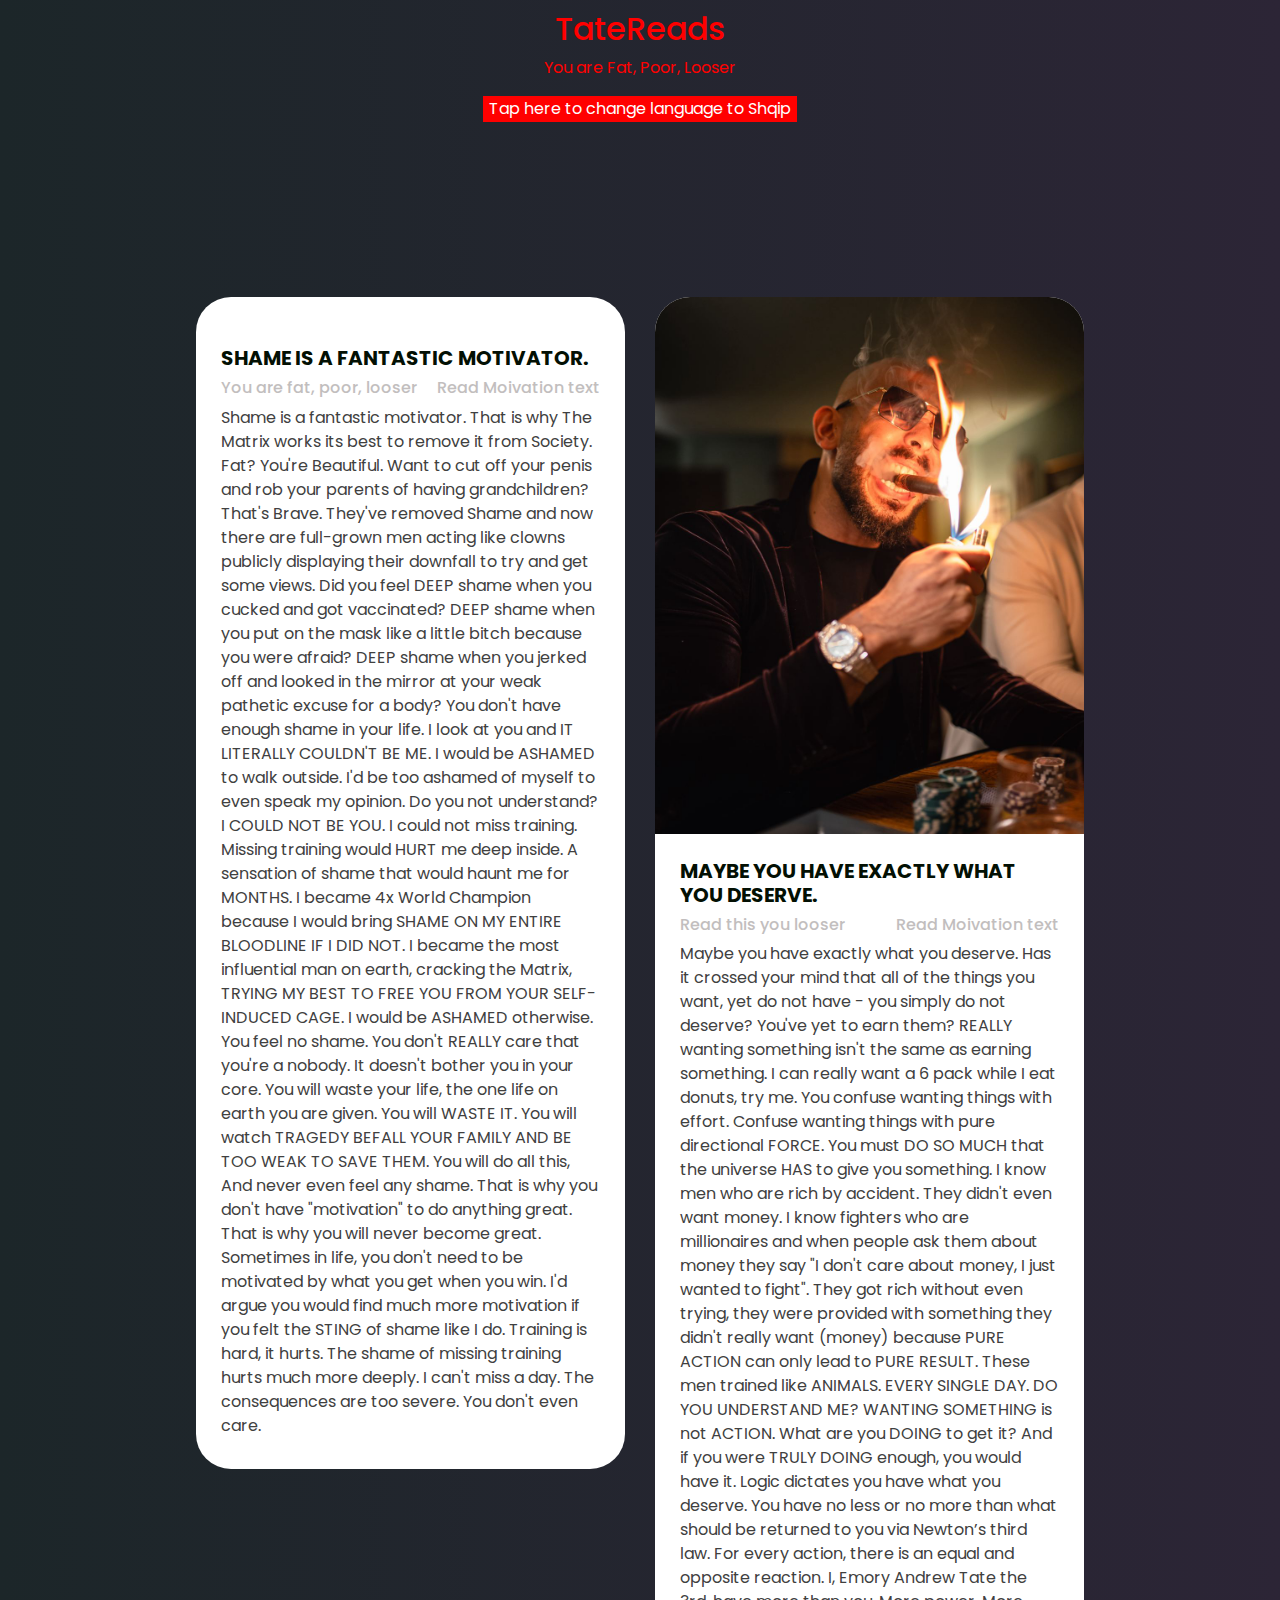
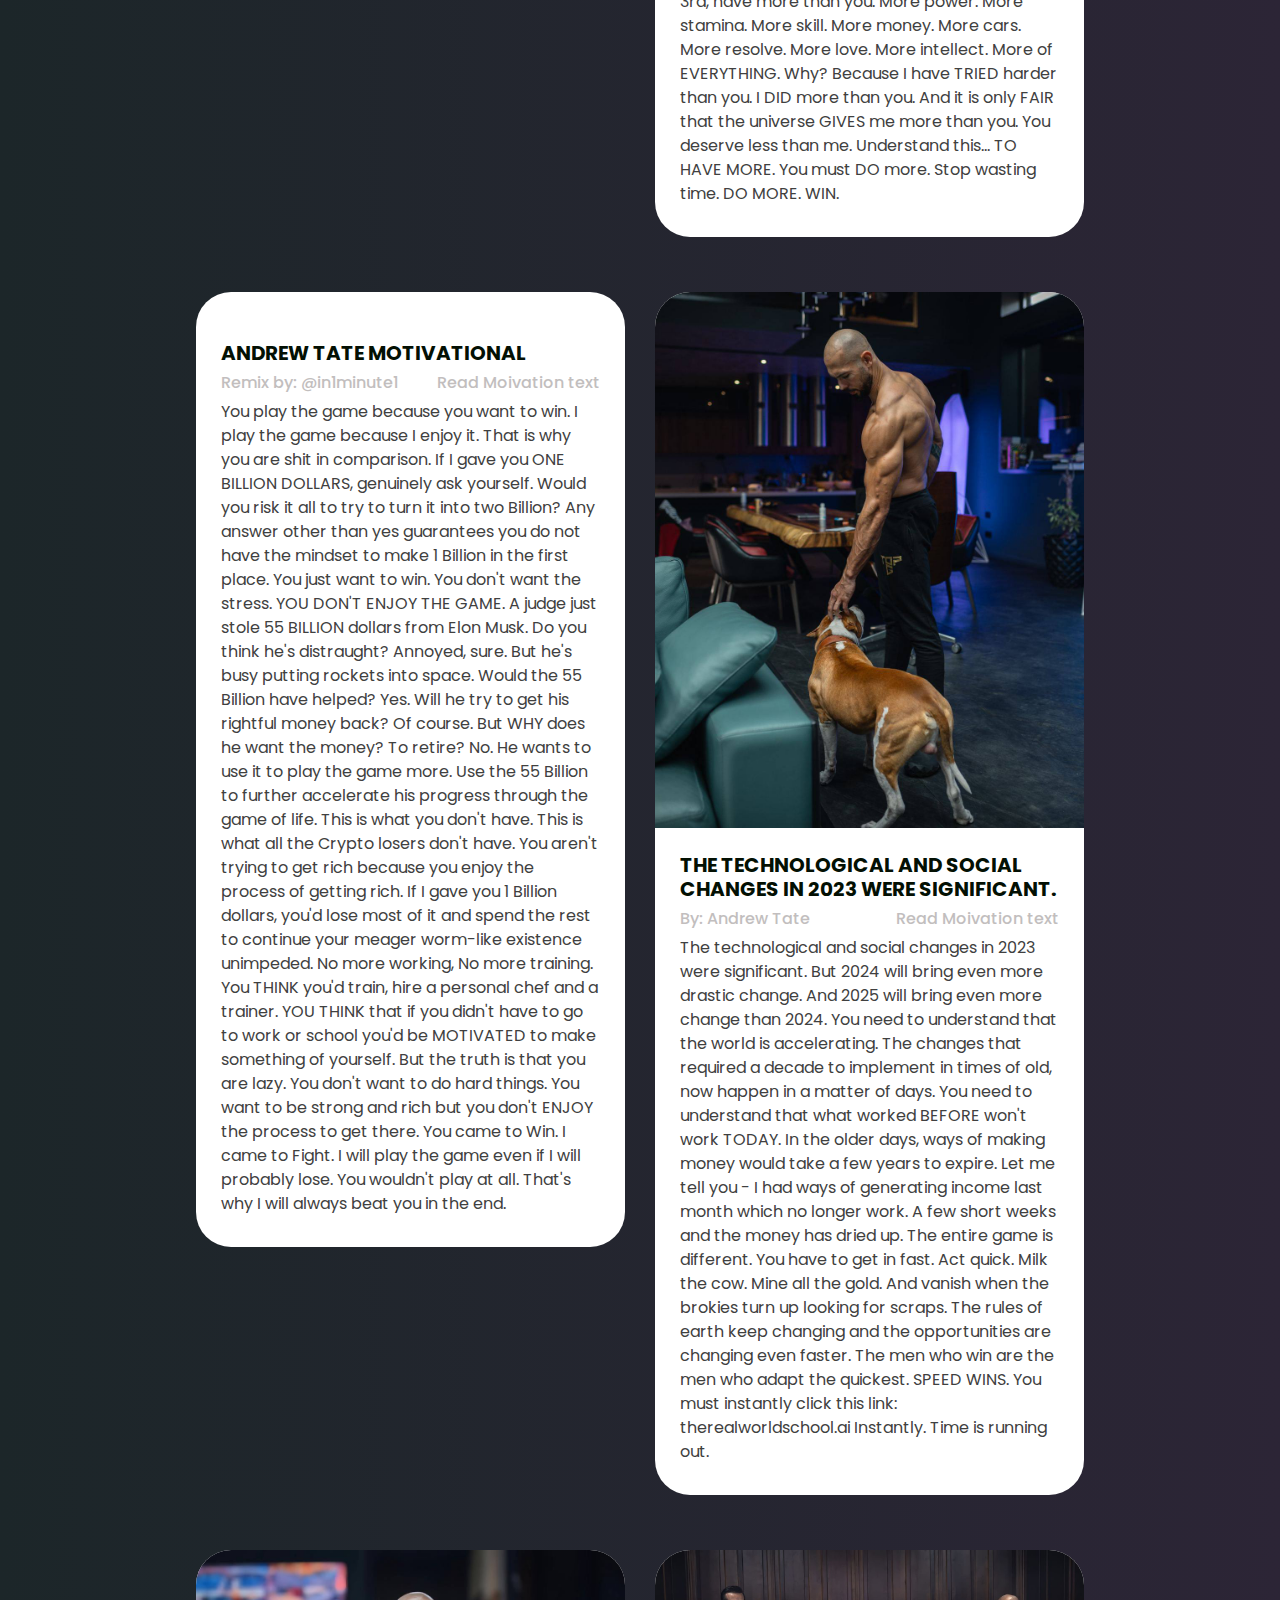
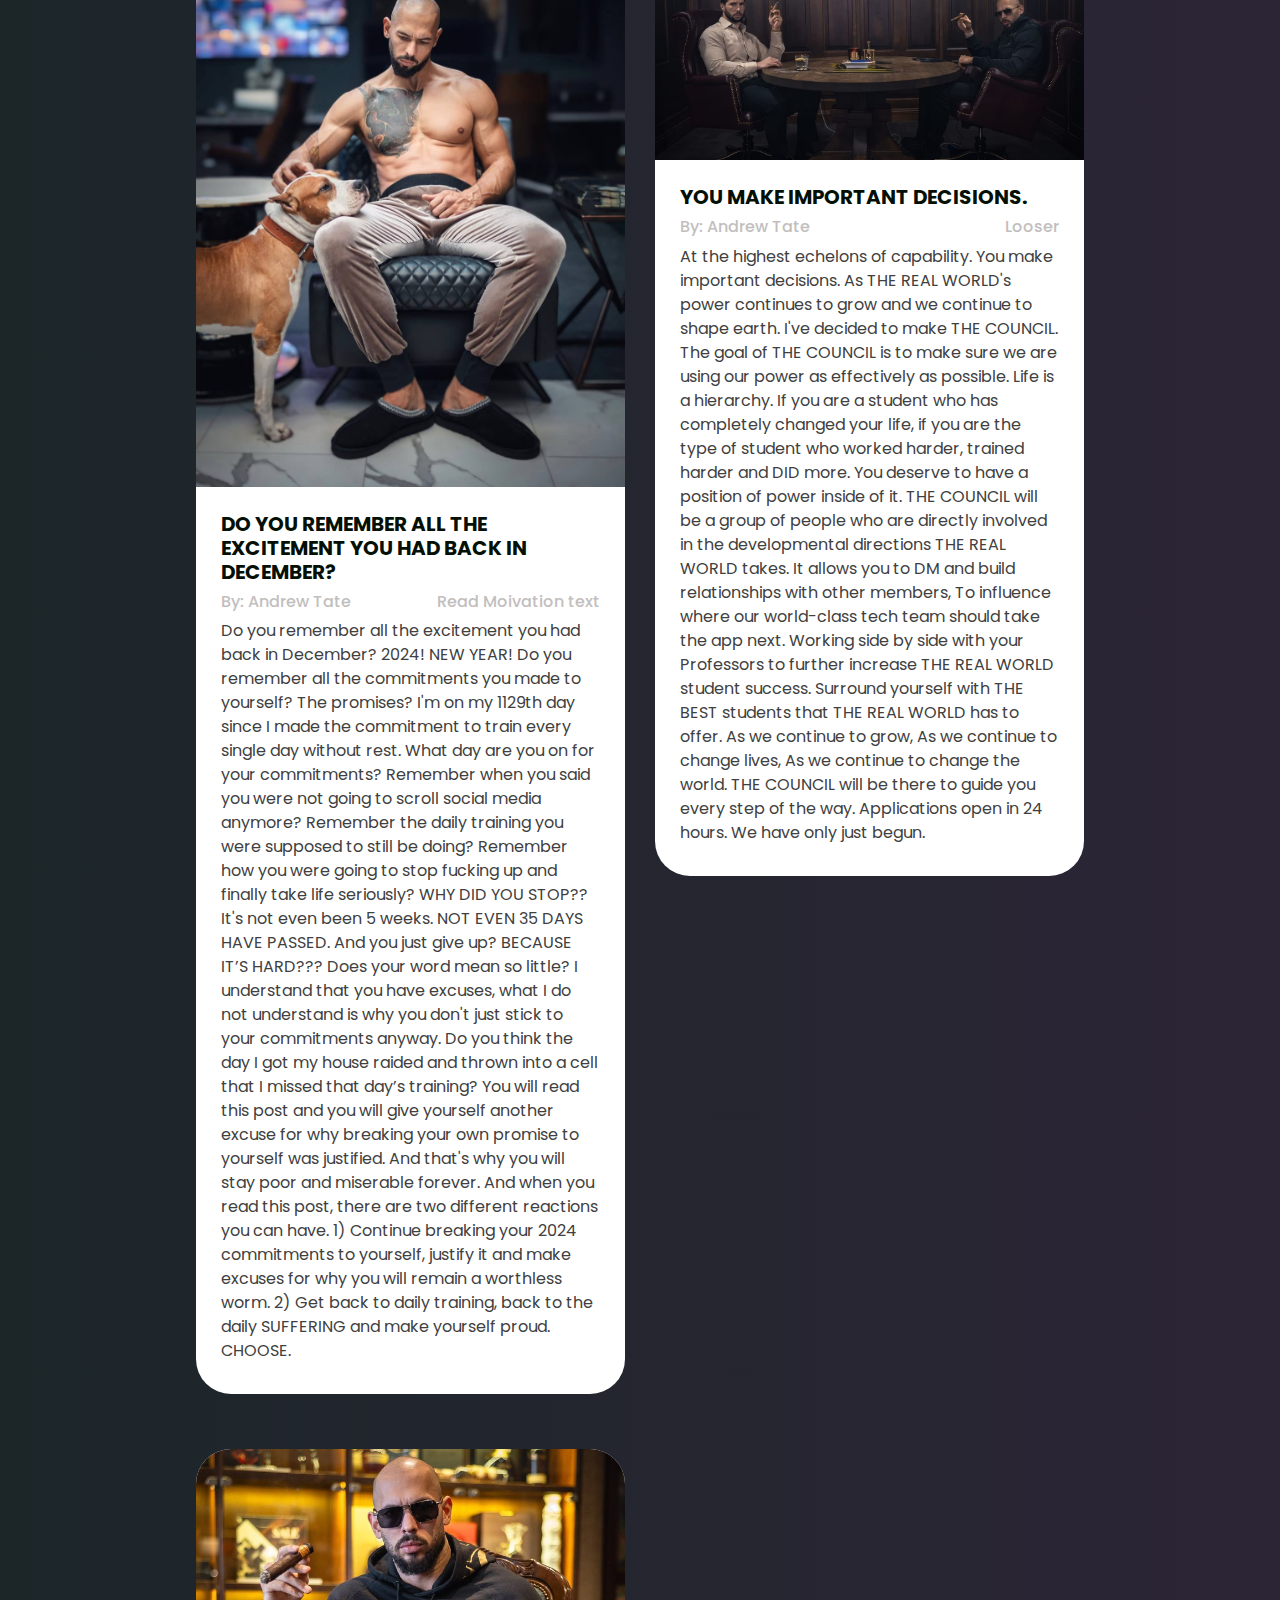
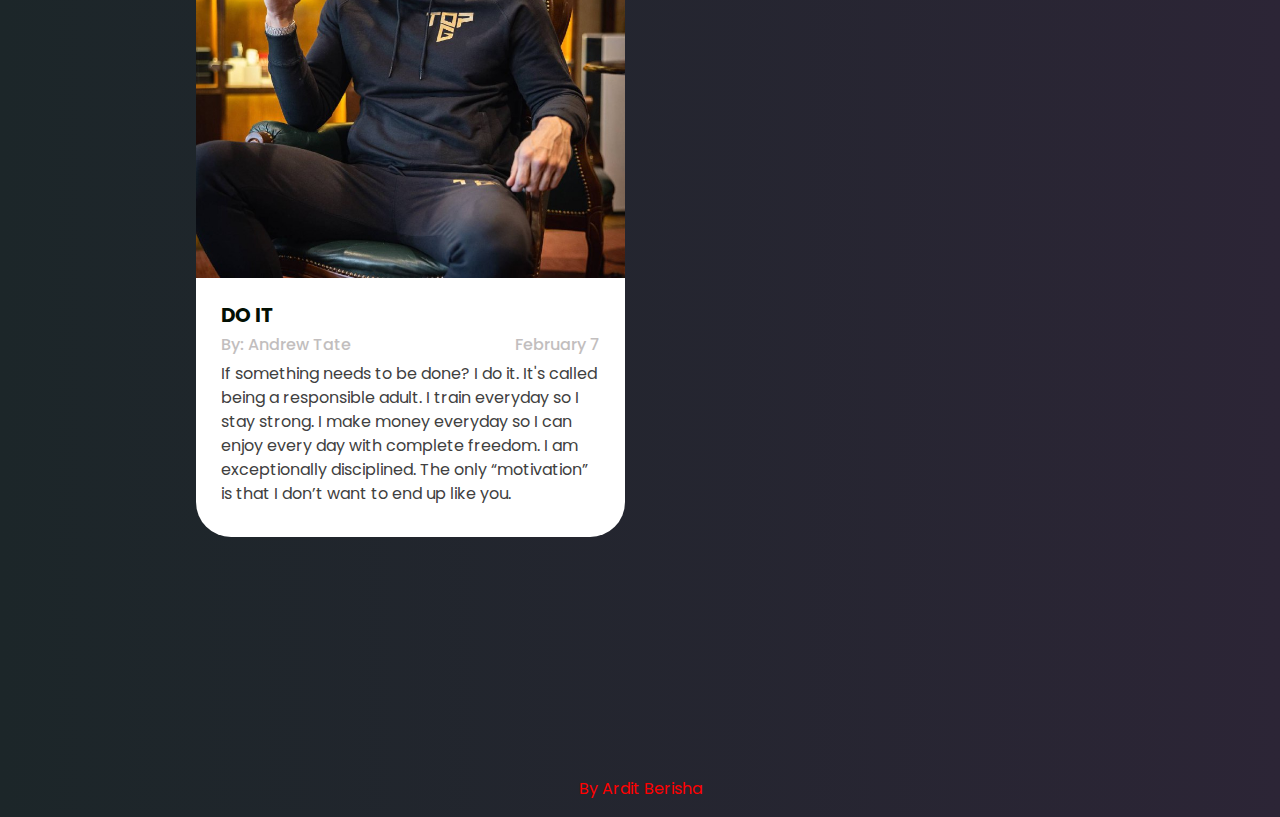
==== index.html @ 16b4bb5c "Add files via upload" ====
<!DOCTYPE html>
<html lang="en">

<head>
  <!-- Basic -->
  <meta charset="utf-8" />
  <meta http-equiv="X-UA-Compatible" content="IE=edge" />
  <!-- Mobile Metas -->
  <meta name="viewport" content="width=device-width, initial-scale=1, shrink-to-fit=no" />
  <!-- Site Metas -->
  <meta name="keywords" content="" />
  <meta name="description" content="" />
  <meta name="author" content="" />

  <title>Tate's Reads</title>

  <!-- slider stylesheet -->
  <link rel="stylesheet" type="text/css" href="https://cdnjs.cloudflare.com/ajax/libs/OwlCarousel2/2.3.4/assets/owl.carousel.min.css" />

  <!-- bootstrap core css -->
  <link rel="stylesheet" type="text/css" href="css/bootstrap.css" />

  <!-- Custom styles for this template -->
  <link href=" css/style.css" rel="stylesheet" />
  <!-- responsive style -->
  <link href="css/responsive.css" rel="stylesheet" />
</head>

<body class="sub_page">
  <div class="hero_area">
    <!-- header section strats -->
   
            
            </div>
            <a class="navbar-brand" href="index.html">
            
            </a>
            <div class="user_option">
              <a href="#">
              </a>
              <form class="form-inline ">
              </form>
            </div>
          </div>
        </nav>
      </div>
    </header>
    <!-- end header section -->
  </div>

  <center>
    <h2>
    TateReads 
    </h2>
    <p>
    You are Fat, Poor, Looser
    </p>
    <button style="background: red; color: white; border: thick;"><a href="index-shqip.html" style="color: white;">Tap here to change language to Shqip</a></button>

  </center>
  <div class="layout_padding-bottom">

    <!-- blog section -->

    <section class="blog_section layout_padding">
      <div class="container">
        <div class="row">
    
      </div>
      <div class="blog_container">
        <div class="blog_bg">
        </div>
        <div class="container">
          <div class="blog_box">
            <div class="row">


              
              <div class="col-md-6">
                <div class="box ">
                  <div class="img-box">
                    <img src="images/bmw.gif" alt="" />
                  </div>
                  <div class="blog-detail">
                    <div class="blog_title">
                      <h5>
                        Shame is a fantastic motivator.
                      </h5>
                      <div class="blog_post">
                        <h6>
                          You are fat, poor, looser
                        </h6>
                        <h6>
                         Read Moivation text
                        </h6>
                      </div>
                    </div>
                    <p>
                      Shame is a fantastic motivator.

                      That is why The Matrix works its best to remove it from Society.
                      
                      Fat? You're Beautiful.
                      
                      Want to cut off your penis and rob your parents of having grandchildren? That's Brave.
                      
                      They've removed Shame and now there are full-grown men acting like clowns publicly displaying their downfall to try and get some views.
                      
                      Did you feel DEEP shame when you cucked and got vaccinated?
                      
                      DEEP shame when you put on the mask like a little bitch because you were afraid?
                      
                      DEEP shame when you jerked off and looked in the mirror at your weak pathetic excuse for a body?
                      
                      You don't have enough shame in your life.
                      
                      I look at you and IT LITERALLY COULDN'T BE ME.
                      
                      I would be ASHAMED to walk outside.
                      
                      I'd be too ashamed of myself to even speak my opinion.
                      
                      Do you not understand?
                      
                      I COULD NOT BE YOU.
                      
                      I could not miss training.
                      
                      Missing training would HURT me deep inside. A sensation of shame that would haunt me for MONTHS.
                      
                      I became 4x World Champion because I would bring SHAME ON MY ENTIRE BLOODLINE IF I DID NOT.
                      
                      I became the most influential man on earth, cracking the Matrix, TRYING MY BEST TO FREE YOU FROM YOUR SELF-INDUCED CAGE.
                      
                      I would be ASHAMED otherwise.
                      
                      You feel no shame.
                      
                      You don't REALLY care that you're a nobody.
                      
                      It doesn't bother you in your core.
                      
                      You will waste your life, the one life on earth you are given.
                      
                      You will WASTE IT.
                      
                      You will watch TRAGEDY BEFALL YOUR FAMILY AND BE TOO WEAK TO SAVE THEM.
                      
                      You will do all this,
                      
                      And never even feel any shame.
                      
                      That is why you don't have "motivation" to do anything great.
                      
                      That is why you will never become great.
                      
                      Sometimes in life, you don't need to be motivated by what you get when you win.
                      
                      I'd argue you would find much more motivation if you felt the STING of shame like I do.
                      
                      Training is hard, it hurts.
                      
                      The shame of missing training hurts much more deeply.
                      
                      I can't miss a day.
                      
                      The consequences are too severe.
                      
                      You don't even care.
                    </p>
                  </div>
                </div>
                
              </div>


                 
              <div class="col-md-6">
                <div class="box ">
                  <div class="img-box">
                    <img src="images/t5.jfif" alt="" />
                  </div>
                  <div class="blog-detail">
                    <div class="blog_title">
                      <h5>
                        Maybe you have exactly what you deserve.
                      </h5>
                      <div class="blog_post">
                        <h6>
                        Read this you looser
                        </h6>
                        <h6>
                         Read Moivation text
                        </h6>
                      </div>
                    </div>
                    <p>
                      Maybe you have exactly what you deserve.

                      Has it crossed your mind that all of the things you want, yet do not have - you simply do not deserve?
                      
                      You've yet to earn them?
                      
                      REALLY wanting something isn't the same as earning something.
                      
                      I can really want a 6 pack while I eat donuts, try me. 
                      
                      You confuse wanting things with effort.
                       
                      Confuse wanting things with pure directional FORCE.
                      
                      You must DO SO MUCH that the universe HAS to give you something.
                      
                      I know men who are rich by accident. They didn't even want money.
                      
                      I know fighters who are millionaires and when people ask them about money they say 
                      
                      "I don't care about money, I just wanted to fight".
                      
                      They got rich without even trying, they were provided with something they didn't really want (money) because PURE ACTION can only lead to PURE RESULT.
                      
                      These men trained like ANIMALS.
                       
                      EVERY SINGLE DAY.
                      
                      DO YOU UNDERSTAND ME?
                      
                      WANTING SOMETHING is not ACTION.
                      
                      What are you DOING to get it?
                      
                      And if you were TRULY DOING enough, you would have it.
                      
                      Logic dictates you have what you deserve.
                       
                      You have no less or no more than what should be returned to you via Newton’s third law.
                      
                      For every action, there is an equal and opposite reaction.
                      
                      I, Emory Andrew Tate the 3rd, have more than you.
                      
                      More power. More stamina. More skill. More money. More cars. More resolve. More love. More intellect. More of EVERYTHING.
                      
                      Why?
                      
                      Because I have TRIED harder than you.
                      
                      I DID more than you.
                      
                      And it is only FAIR that the universe GIVES me more than you.
                      
                      You deserve less than me. 
                      
                      Understand this...
                      
                      TO HAVE MORE.
                       
                      You must DO more.
                      
                      Stop wasting time.
                      
                      DO MORE.
                      
                      WIN.
                    </p>
                  </div>
                </div>
                
              </div>

              
              <div class="col-md-6">
                <div class="box ">
                  <div class="img-box">
                    <img src="images/tate.gif" alt="" />
                  </div>
                  <div class="blog-detail">
                    <div class="blog_title">
                      <h5>
                        Andrew Tate Motivational
                      </h5>
                      <div class="blog_post">
                        <h6>
                          Remix by: @in1minute1
                        </h6>
                        <h6>
                         Read Moivation text
                        </h6>
                      </div>
                    </div>
                    <p>
                      You play the game because you want to win.

                      I play the game because I enjoy it.
                      
                      That is why you are shit in comparison.
                      
                      If I gave you ONE BILLION DOLLARS, genuinely ask yourself.
                      
                      Would you risk it all to try to turn it into two Billion?
                      
                      Any answer other than yes guarantees you do not have the mindset to make 1 Billion in the first place.
                      
                      You just want to win.
                      
                      You don't want the stress.
                      
                      YOU DON'T ENJOY THE GAME.
                      
                      A judge just stole 55 BILLION dollars from Elon Musk.
                      
                      Do you think he's distraught?
                      
                      Annoyed, sure.
                      
                      But he's busy putting rockets into space.
                      
                      Would the 55 Billion have helped? Yes.
                      
                      Will he try to get his rightful money back? Of course.
                      
                      But WHY does he want the money? To retire? No.
                      
                      He wants to use it to play the game more.
                      
                      Use the 55 Billion to further accelerate his progress through the game of life.
                      
                      This is what you don't have.
                      
                      This is what all the Crypto losers don't have.
                      
                      You aren't trying to get rich because you enjoy the process of getting rich.
                      
                      If I gave you 1 Billion dollars, you'd lose most of it and spend the rest to continue your meager worm-like existence unimpeded.
                      
                      No more working,
                      
                      No more training.
                      
                      You THINK you'd train, hire a personal chef and a trainer.
                      
                      YOU THINK that if you didn't have to go to work or school you'd be MOTIVATED to make something of yourself.
                      
                      But the truth is that you are lazy.
                      
                      You don't want to do hard things.
                      
                      You want to be strong and rich but you don't ENJOY the process to get there.
                      
                      You came to Win.
                      
                      I came to Fight.
                      
                      I will play the game even if I will probably lose.
                      
                      You wouldn't play at all.
                      
                      That's why I will always beat you in the end.
                    </p>
                  </div>
                </div>
              </div>

              
              <div class="col-md-6">
                <div class="box ">
                  <div class="img-box">
                    <img src="images/t1.jfif" alt="" />
                  </div>
                  <div class="blog-detail">
                    <div class="blog_title">
                      <h5>
                        The technological and social changes in 2023 were significant. 
                      </h5>
                      <div class="blog_post">
                        <h6>
                         By: Andrew Tate
                        </h6>
                        <h6>
                         Read Moivation text
                        </h6>
                      </div>
                    </div>
                    <p>
                      The technological and social changes in 2023 were significant. 

                      But 2024 will bring even more drastic change.
                      
                      And 2025 will bring even more change than 2024.
                      
                      You need to understand that the world is accelerating.
                      
                      The changes that required a decade to implement in times of old, now happen in a matter of days. 
                      
                      You need to understand that what worked BEFORE won't work TODAY.
                      
                      In the older days, ways of making money would take a few years to expire. 
                      
                      Let me tell you - 
                      
                      I had ways of generating income last month which no longer work. 
                      
                      A few short weeks and the money has dried up. 
                      
                      The entire game is different. 
                      
                      You have to get in fast. 
                      
                      Act quick. 
                      
                      Milk the cow. 
                      
                      Mine all the gold. 
                      
                      And vanish when the brokies turn up looking for scraps. 
                      
                      The rules of earth keep changing and the opportunities are changing even faster.
                      
                      The men who win are the men who adapt the quickest.
                      
                      SPEED WINS.
                      
                      You must instantly click this link: 
                      therealworldschool.ai
                      
                      Instantly. 
                      
                      Time is running out.
                    </p>
                  </div>
                </div>
              </div>
              <div class="col-md-6">
                <div class="box ">
                  <div class="img-box">
                    <img src="images/t6.jfif" alt="" />
                  </div>
                  <div class="blog-detail">
                    <div class="blog_title">
                      <h5>
                        Do you remember all the excitement you had back in December?
                      </h5>
                      <div class="blog_post">
                        <h6>
                         By: Andrew Tate
                        </h6>
                        <h6>
                         Read Moivation text
                        </h6>
                      </div>
                    </div>
                    <p>
                      Do you remember all the excitement you had back in December?

                      2024! NEW YEAR!
                      
                      Do you remember all the commitments you made to yourself?
                      
                      The promises?
                      
                      I'm on my 1129th day since I made the commitment to train every single day without rest.
                      
                      What day are you on for your commitments?
                      
                      Remember when you said you were not going to scroll social media anymore?
                      
                      Remember the daily training you were supposed to still be doing?
                      
                      Remember how you were going to stop fucking up and finally take life seriously?
                      
                      WHY DID YOU STOP??
                      
                      It's not even been 5 weeks.
                      
                      NOT EVEN 35 DAYS HAVE PASSED.
                      
                      And you just give up?
                      
                      BECAUSE IT’S HARD???
                      
                      Does your word mean so little?
                      
                      I understand that you have excuses, what I do not understand is why you don't just stick to your commitments anyway.
                      
                      Do you think the day I got my house raided and thrown into a cell that I missed that day’s training?
                      
                      You will read this post and you will give yourself another excuse for why breaking your own promise to yourself was justified.
                      
                      And that's why you will stay poor and miserable forever.
                      
                      And when you read this post, there are two different reactions you can have.
                      
                      1) Continue breaking your 2024 commitments to yourself, justify it and make excuses for why you will remain a worthless worm.
                      
                      2) Get back to daily training, back to the daily SUFFERING and make yourself proud.
                      
                      CHOOSE.
                    </p>
                  </div>
                </div>
              </div>

              <div class="col-md-6">
                <div class="box ">
                  <div class="img-box">
                    <img src="images/t.jpeg" alt="" />
                  </div>
                  <div class="blog-detail">
                    <div class="blog_title">
                      <h5>
                        You make important decisions.
                      </h5>
                      <div class="blog_post">
                        <h6>
                         By: Andrew Tate
                        </h6>
                        <h6>
                        Looser
                        </h6>
                      </div>
                    </div>
                    <p>
                      At the highest echelons of capability.

                      You make important decisions.
                      
                      As THE REAL WORLD's power continues to grow and we continue to shape earth.
                      
                      I've decided to make THE COUNCIL.
                      
                      The goal of THE COUNCIL is to make sure we are using our power as effectively as possible.
                      
                      Life is a hierarchy.
                      
                      If you are a student who has completely changed your life, if you are the type of student who worked harder, trained harder and DID more.
                      
                      You deserve to have a position of power inside of it.
                      
                      THE COUNCIL will be a group of people who are directly involved in the developmental directions THE REAL WORLD takes.
                      
                      It allows you to DM and build relationships with other members,
                      
                      To influence where our world-class tech team should take the app next.
                      
                      Working side by side with your Professors to further increase THE REAL WORLD student success.
                      
                      Surround yourself with THE BEST students that THE REAL WORLD has to offer.
                      
                      As we continue to grow,
                      
                      As we continue to change lives,
                      
                      As we continue to change the world.
                      
                      THE COUNCIL will be there to guide you every step of the way.
                      
                      Applications open in 24 hours.
                      
                      We have only just begun.
                    </p>
                  </div>
                </div>
              </div>

              <div class="col-md-6">
                <div class="box ">
                  <div class="img-box">
                    <img src="images/t3.jfif" alt="" />
                  </div>
                  <div class="blog-detail">
                    <div class="blog_title">
                      <h5>
                        Do it
                      </h5>
                      <div class="blog_post">
                        <h6>
                         By: Andrew Tate
                        </h6>
                        <h6>
                      February 7
                        </h6>
                      </div>
                    </div>
                    <p>
                      If something needs to be done?
                      I do it.
                      It's called being a responsible adult.
                      I train everyday so I stay strong.
                      I make money everyday so I can enjoy every day with complete freedom.
                      I am exceptionally disciplined.
                      The only “motivation” is that I don’t want to end up like you.
                    </p>
                  </div>
                </div>
              </div>



          </div>
        </div>
      </div>
    </section>
  
  <!-- end info section -->

  <!-- footer section -->

  <!-- footer section -->
  </div>
  <center><p>By Ardit Berisha</p></center>
</body>
</html>
---- css/style.css ----
@import url("https://fonts.googleapis.com/css2?family=Open+Sans:wght@400;700&family=Poppins:wght@400;500;700&display=swap");
@font-face {
  font-family: "Andale Mono";
  src: url(../fonts/AndaleMono.ttf);
}

html {
  scroll-behavior: smooth;
  overflow-x: hidden;
}

body {
  font-family: "Poppins", sans-serif;
  color: red;
  background: linear-gradient(to left, #2c2536, #1c2629);
}

.layout_margin {
  margin-top: 90px;
  margin-bottom: 90px;
}

.layout_padding {
  padding-top: 120px;
  padding-bottom: 120px;
}

.layout_padding2 {
  padding-top: 45px;
  padding-bottom: 45px;
}

.layout_padding2-top {
  padding-top: 45px;
}

.layout_padding2-bottom {
  padding-bottom: 45px;
}

.layout_padding-top {
  padding-top: 120px;
}

.layout_padding-bottom {
  padding-bottom: 120px;
}

.heading_container {
  display: -webkit-box;
  display: -ms-flexbox;
  display: flex;
  -webkit-box-orient: vertical;
  -webkit-box-direction: normal;
      -ms-flex-direction: column;
          flex-direction: column;
  -webkit-box-align: start;
      -ms-flex-align: start;
          align-items: flex-start;
  color: #ffffff;
}

.heading_container h2 {
  font-weight: bold;
}

.heading_container a {
  display: inline-block;
  background: #fad932;
  color: #000000;
  padding: 10px 35px;
  border-radius: 30px;
  border: 1px solid #fad932;
  -webkit-transition: all 0.3s;
  transition: all 0.3s;
  text-transform: uppercase;
  margin-top: 15px;
}

.heading_container a:hover {
  background: transparent;
  color: #fad932;
}

@-webkit-keyframes hueAnimate {
  0% {
    -webkit-filter: hue-rotate(0deg);
            filter: hue-rotate(0deg);
  }
  100% {
    -webkit-filter: hue-rotate(360deg);
            filter: hue-rotate(360deg);
  }
}

@keyframes hueAnimate {
  0% {
    -webkit-filter: hue-rotate(0deg);
            filter: hue-rotate(0deg);
  }
  100% {
    -webkit-filter: hue-rotate(360deg);
            filter: hue-rotate(360deg);
  }
}

/*header section*/
.hero_area {
  position: relative;
}

.sub_page .info_section .social_box {
  -webkit-filter: invert(100%);
          filter: invert(100%);
}

.header_section .container-fluid {
  padding-right: 25px;
  padding-left: 25px;
}

.header_section .nav_container {
  margin: 0 auto;
}

.custom_nav-container.navbar-expand-lg .navbar-nav .nav-link img {
  width: 22px;
  margin-right: 15px;
}

.custom_nav-container.navbar-expand-lg .navbar-nav .nav-link {
  padding: 0px 25px;
  color: #fefeff;
  text-align: center;
  font-family: "Roboto", sans-serif;
}

.custom_menu-btn {
  z-index: 9;
  position: absolute;
  left: 0;
  top: 15px;
}

.custom_menu-btn button {
  outline: none;
  border: none;
  background-color: transparent;
}

.custom_menu-btn span {
  display: block;
  width: 35px;
  height: 5px;
  background-color: #fff;
  margin: 7px 0;
  -webkit-transition: all 0.3s;
  transition: all 0.3s;
}

.custom_menu-btn .s-2 {
  -webkit-transition: all 0.1s;
  transition: all 0.1s;
}

.menu_btn-style {
  position: fixed;
  left: 22px;
  top: 15px;
}

.menu_btn-style button {
  -webkit-transform: translateX(14px);
          transform: translateX(14px);
}

.menu_btn-style button .s-1 {
  -webkit-transform: rotate(45deg) translateY(17px);
          transform: rotate(45deg) translateY(17px);
}

.menu_btn-style button .s-2 {
  -webkit-transform: translateX(-100px);
          transform: translateX(-100px);
}

.menu_btn-style button .s-3 {
  -webkit-transform: rotate(-45deg) translateY(-17px);
          transform: rotate(-45deg) translateY(-17px);
}

.position-unset {
  position: unset;
}

.navbar-expand-lg .navbar-collapse {
  -webkit-box-flex: 0;
      -ms-flex-positive: 0;
          flex-grow: 0;
}

.overlay {
  height: 100%;
  width: 0;
  position: fixed;
  z-index: 1;
  top: 0;
  left: 0;
  background: rgba(3, 16, 3, 0.95);
  overflow-x: hidden;
  -webkit-transition: 0.5s;
  transition: 0.5s;
}

.overlay .closebtn {
  position: absolute;
  top: 0;
  right: 30px;
  font-size: 60px;
}

.overlay a {
  display: inline-block;
  padding: 10px 15px;
  text-decoration: none;
  font-size: 18px;
  text-transform: uppercase;
  color: #ffffff;
  margin: 10px 0;
  display: block;
  -webkit-transition: 0.3s;
  transition: 0.3s;
  border: 1.5px solid #ffffff;
  border-radius: 5px;
  width: 190px;
}

.overlay a:hover {
  border-color: transparent;
  background-color: #ffffff;
}

.overlay-content {
  position: relative;
  top: 20%;
  width: 100%;
  text-align: center;
  margin-top: 30px;
  display: -webkit-box;
  display: -ms-flexbox;
  display: flex;
  -webkit-box-orient: vertical;
  -webkit-box-direction: normal;
      -ms-flex-direction: column;
          flex-direction: column;
  -webkit-box-align: center;
      -ms-flex-align: center;
          align-items: center;
}

.menu_width {
  width: 100%;
}

.scroll-y-hidden {
  overflow-y: hidden;
}

a,
a:hover,
a:focus {
  text-decoration: none;
}

a:hover,
a:focus {
  color: initial;
}

.btn,
.btn:focus {
  outline: none !important;
  -webkit-box-shadow: none;
          box-shadow: none;
}

.fk_width {
  width: 105px;
}

.custom_nav-container .nav_search-btn {
  background-image: url(../images/search-icon.png);
  background-size: 18px;
  background-repeat: no-repeat;
  width: 35px;
  height: 35px;
  padding: 0;
  border: none;
  background-position: center;
}

.navbar-brand {
  display: -webkit-box;
  display: -ms-flexbox;
  display: flex;
}

.navbar-brand span {
  color: #ffffff;
  font-weight: bold;
  text-transform: uppercase;
}

.custom_nav-container {
  z-index: 99999;
  padding: 15px 0;
  -webkit-box-pack: start;
      -ms-flex-pack: start;
          justify-content: flex-start;
}

.custom_nav-container .navbar-toggler {
  outline: none;
}

.custom_nav-container .navbar-toggler .navbar-toggler-icon {
  background-image: url(../images/menu.png);
  background-size: 55px;
}

.main_nav_menu {
  display: -webkit-box;
  display: -ms-flexbox;
  display: flex;
}

.user_option {
  display: -webkit-box;
  display: -ms-flexbox;
  display: flex;
  -webkit-box-align: center;
      -ms-flex-align: center;
          align-items: center;
  margin-left: 45px;
}

.user_option a {
  display: -webkit-box;
  display: -ms-flexbox;
  display: flex;
  -webkit-box-align: center;
      -ms-flex-align: center;
          align-items: center;
  margin-right: 35px;
  color: #ffffff;
  text-transform: uppercase;
}

.user_option a img {
  width: 20px;
  margin-right: 10px;
}

.user_option a span {
  color: #ffffff;
}

/*end header section*/
.slider_section {
  padding-top: 45px;
}

.slider_section #carouselExampleIndicators {
  -webkit-box-flex: 1;
      -ms-flex: 1;
          flex: 1;
}

.slider_section .detail-box {
  color: #ffffff;
  margin-top: 75px;
}

.slider_section .detail-box h1 {
  font-size: 3rem;
  font-family: "Andale Mono";
}

.slider_section .detail-box p {
  margin-top: 15px;
}

.slider_section .detail-box a {
  display: inline-block;
  background: #fad932;
  color: #000000;
  padding: 10px 25px;
  border-radius: 30px;
  border: 1px solid #fad932;
  -webkit-transition: all 0.3s;
  transition: all 0.3s;
  text-transform: uppercase;
  margin-top: 35px;
}

.slider_section .detail-box a:hover {
  background: transparent;
  color: #fad932;
}

.slider_section .img-box {
  margin-top: -125px;
}

.slider_section .img-box img {
  width: 100%;
}

.slider_section .img-box::before {
  content: "";
  position: absolute;
  top: -135px;
  left: 0;
  width: 100%;
  height: 100%;
  background: -webkit-gradient(linear, left top, left bottom, from(#000000), color-stop(transparent), to(transparent));
  background: linear-gradient(to bottom, #000000, transparent, transparent);
  z-index: 1;
  display: none;
}

.slider_section .carousel_control-box {
  display: -webkit-box;
  display: -ms-flexbox;
  display: flex;
  -webkit-box-align: center;
      -ms-flex-align: center;
          align-items: center;
  margin-top: 45px;
}

.slider_section .carousel_btn-container {
  width: 95px;
  min-width: 95px;
  display: -webkit-box;
  display: -ms-flexbox;
  display: flex;
  -webkit-box-pack: justify;
      -ms-flex-pack: justify;
          justify-content: space-between;
  z-index: 999;
}

.slider_section .carousel_btn-container .carousel-control-prev,
.slider_section .carousel_btn-container .carousel-control-next {
  position: unset;
  width: 45px;
  height: 45px;
  border: none;
  border-radius: 100%;
  opacity: 1;
  background-repeat: no-repeat;
  background-size: 10px;
  background-position: center;
  border: 1.5px solid #ffffff;
  background-color: transparent;
}

.slider_section .carousel_btn-container .carousel-control-prev:hover,
.slider_section .carousel_btn-container .carousel-control-next:hover {
  background-color: #fad932;
  border-color: transparent;
}

.slider_section .carousel_btn-container .carousel-control-prev {
  background-image: url(../images/prev.png);
}

.slider_section .carousel_btn-container .carousel-control-next {
  background-image: url(../images/next.png);
}

.slider_section .carousel-indicators {
  width: 550px;
  min-width: 550px;
  position: relative;
  margin: 0;
  margin-left: 35px;
  -webkit-box-pack: justify;
      -ms-flex-pack: justify;
          justify-content: space-between;
}

.slider_section .carousel-indicators::before {
  content: "";
  width: calc(100% - 75px);
  height: 1px;
  position: absolute;
  top: 50%;
  left: calc(50% - 8px);
  -webkit-transform: translate(-50%, -50%);
          transform: translate(-50%, -50%);
  background-color: #ffffff;
}

.slider_section .carousel-indicators .ol_design {
  width: 20px;
  height: 20px;
  position: absolute;
  top: 50%;
  left: calc(0% + 35px);
  -webkit-transform: translate(-50%, -50%);
          transform: translate(-50%, -50%);
  border-radius: 100%;
  background-color: #fad932;
  -webkit-transition: all .3s;
  transition: all .3s;
  z-index: 2;
}

.slider_section .carousel-indicators li {
  height: auto;
  border: none;
  opacity: 1;
  color: #ffffff;
  text-indent: 0;
  background-color: transparent;
}

.about_section .detail-box {
  margin: 35px auto;
  position: relative;
  z-index: 2;
}

.about_section .img-box {
  width: 90%;
  margin: auto;
  position: relative;
  background-repeat: no-repeat;
  margin-top: -125px;
}

.about_section .img-box .play_btn {
  background: #fad932;
  display: -webkit-box;
  display: -ms-flexbox;
  display: flex;
  -webkit-box-align: center;
      -ms-flex-align: center;
          align-items: center;
  -webkit-box-pack: center;
      -ms-flex-pack: center;
          justify-content: center;
  border-radius: 100%;
  width: 75px;
  height: 75px;
  position: absolute;
  z-index: 3;
  top: 50%;
  left: 50%;
  -webkit-transform: translate(-50%, -50%);
          transform: translate(-50%, -50%);
}

.about_section .img-box .play_btn button {
  -webkit-box-shadow: none;
          box-shadow: none;
  background-color: transparent;
  border: none;
  position: relative;
  z-index: 5;
}

.about_section .img-box .play_btn a {
  background: #fad932;
  display: -webkit-box;
  display: -ms-flexbox;
  display: flex;
  -webkit-box-align: center;
      -ms-flex-align: center;
          align-items: center;
  -webkit-box-pack: center;
      -ms-flex-pack: center;
          justify-content: center;
  border-radius: 100%;
  width: 75px;
  height: 75px;
  position: relative;
  z-index: 5;
}

.about_section .img-box .play_btn img {
  width: 20px;
  margin-left: 3px;
}

.about_section .img-box .play_btn::before {
  content: "";
  width: 100%;
  height: 100%;
  position: absolute;
  top: 50%;
  left: 50%;
  background: #fad932;
  opacity: 1;
  border-radius: 100%;
  -webkit-transform: translate(-50%, -50%);
          transform: translate(-50%, -50%);
}

.about_section .img-box .play_btn::before {
  z-index: 2;
  -webkit-animation: before-animation 1500ms infinite;
          animation: before-animation 1500ms infinite;
}

@-webkit-keyframes before-animation {
  0% {
    -webkit-transform: translateX(-50%) translateY(-50%) translateZ(0) scale(1);
            transform: translateX(-50%) translateY(-50%) translateZ(0) scale(1);
    opacity: 1;
  }
  100% {
    -webkit-transform: translateX(-50%) translateY(-50%) translateZ(0) scale(1.5);
            transform: translateX(-50%) translateY(-50%) translateZ(0) scale(1.5);
    opacity: 0;
  }
}

@keyframes before-animation {
  0% {
    -webkit-transform: translateX(-50%) translateY(-50%) translateZ(0) scale(1);
            transform: translateX(-50%) translateY(-50%) translateZ(0) scale(1);
    opacity: 1;
  }
  100% {
    -webkit-transform: translateX(-50%) translateY(-50%) translateZ(0) scale(1.5);
            transform: translateX(-50%) translateY(-50%) translateZ(0) scale(1.5);
    opacity: 0;
  }
}

.about_section .img-box .about-img {
  width: 100%;
  -webkit-transform: rotate(-25deg);
          transform: rotate(-25deg);
  -webkit-animation: hueAnimate .7s infinite;
          animation: hueAnimate .7s infinite;
}

.about_section .btn-box {
  display: -webkit-box;
  display: -ms-flexbox;
  display: flex;
  -webkit-box-pack: center;
      -ms-flex-pack: center;
          justify-content: center;
  margin-top: 75px;
  margin-bottom: 175px;
}

.about_section .btn-box a {
  display: inline-block;
  background: #ffffff;
  color: #000000;
  padding: 10px 40px;
  border-radius: 30px;
  border: 1px solid #ffffff;
  -webkit-transition: all 0.3s;
  transition: all 0.3s;
}

.about_section .btn-box a:hover {
  background: transparent;
  color: #ffffff;
}

.gallery_section .gallery_container {
  position: relative;
  max-width: 1500px;
  margin: auto;
}

.gallery_section .gallery_container .gallery_bg {
  position: absolute;
  width: 100%;
  top: 10%;
  margin-left: 0;
  -webkit-transform: rotate(45deg);
          transform: rotate(45deg);
  z-index: -1;
}

.gallery_section .gallery_container .gallery_bg img {
  width: 100%;
}

.gallery_section .gallery_container .gallery_box {
  width: 85%;
  margin: auto;
}

.gallery_section .gallery_container .box {
  display: -webkit-box;
  display: -ms-flexbox;
  display: flex;
}

.gallery_section .gallery_container .box.b1 .img-box {
  margin-left: 8%;
}

.gallery_section .gallery_container .box.b3 {
  -webkit-box-pack: end;
      -ms-flex-pack: end;
          justify-content: flex-end;
}

.gallery_section .gallery_container .box.b4 {
  -webkit-box-pack: end;
      -ms-flex-pack: end;
          justify-content: flex-end;
}

.gallery_section .gallery_container .box.b4 .img-box {
  margin-right: 8%;
}

.gallery_section .gallery_container .box .img-box {
  position: relative;
  margin: 10px;
  border-radius: 35px;
  overflow: hidden;
  width: 350px;
}

.gallery_section .gallery_container .box .img-box img {
  width: 100%;
}

.gallery_section .gallery_container .box .img-box h5 {
  color: #031003;
  position: absolute;
  margin: 0;
  top: 50%;
  left: 50%;
  -webkit-transform: translate(-50%, -50%);
          transform: translate(-50%, -50%);
  text-transform: uppercase;
}

.blog_section .detail-box {
  margin: 35px auto;
  position: relative;
  z-index: 2;
}

.blog_section .blog_container {
  position: relative;
  max-width: 1500px;
  margin: auto;
}

.blog_section .blog_container .blog_bg {
  position: absolute;
  width: 100%;
  top: 10%;
  margin-left: 0;
  -webkit-transform: rotate(-45deg);
          transform: rotate(-45deg);
  z-index: -1;
}

.blog_section .blog_container .blog_bg img {
  width: 100%;
}

.blog_section .blog_box {
  width: 80%;
  margin: auto;
}

.blog_section .box {
  margin-top: 55px;
  background-color: #ffffff;
  border-radius: 35px;
  overflow: hidden;
}

.blog_section .box.b1 {
  margin-top: 100%;
}

.blog_section .box .img-box {
  position: relative;
}

.blog_section .box .img-box img {
  width: 100%;
}

.blog_section .box .blog-detail {
  padding: 25px 25px 15px;
}

.blog_section .box .blog-detail .blog_post {
  display: -webkit-box;
  display: -ms-flexbox;
  display: flex;
  -webkit-box-pack: justify;
      -ms-flex-pack: justify;
          justify-content: space-between;
}

.blog_section .box .blog-detail .blog_post h6 {
  color: #c2bebe;
}

.blog_section .box .blog-detail h5 {
  color: #031003;
  text-transform: uppercase;
  font-weight: bold;
}

.blog_section .box .blog-detail p {
  color: #404040;
}

.client_section .client_container {
  position: relative;
  max-width: 1500px;
  margin: auto;
}

.client_section .client_container .client_bg {
  position: absolute;
  width: 100%;
  top: 10%;
  margin-left: 0;
  -webkit-transform: rotate(45deg);
          transform: rotate(45deg);
  z-index: -1;
}

.client_section .client_container .client_bg img {
  width: 100%;
}

.client_section .client_box {
  width: 80%;
  margin: auto;
}

.client_section .box {
  position: relative;
}

.client_section .client_content-box {
  display: -webkit-box;
  display: -ms-flexbox;
  display: flex;
  -webkit-box-orient: vertical;
  -webkit-box-direction: normal;
      -ms-flex-direction: column;
          flex-direction: column;
  -webkit-box-align: center;
      -ms-flex-align: center;
          align-items: center;
  text-align: center;
  margin: 0 10px;
}

.client_section .client_content-box .img-box {
  width: 125px;
  border-radius: 100%;
  margin-bottom: -62px;
  position: relative;
  z-index: 2;
}

.client_section .client_content-box .img-box img {
  width: 100%;
}

.client_section .client_content-box .detail-box {
  padding: 95px 25px 45px 25px;
  background-color: #ffffff;
  border-radius: 35px;
}

.client_section .client_content-box .detail-box h4 {
  color: #1d1b28;
  font-weight: bold;
}

.client_section .client_content-box .detail-box p {
  color: #1d1b28;
  margin-top: 25px;
}

.client_section .client_content-box .detail-box img {
  width: 35px;
  margin-top: 25px;
}

.client_section .carousel-control-prev,
.client_section .carousel-control-next {
  width: 50px;
  height: 50px;
  background-color: #000000;
  opacity: 1;
  top: 50%;
  background-repeat: no-repeat;
  background-position: center;
  background-size: 12px;
  border-radius: 5px;
}

.client_section .carousel-control-prev:hover,
.client_section .carousel-control-next:hover {
  background-color: #fad932;
}

.client_section .carousel-control-prev {
  background-image: url(../images/prev-arrow.png);
  left: -65px;
}

.client_section .carousel-control-next {
  background-image: url(../images/next-arrow.png);
  right: -65px;
}

.client_section .camera_img-box {
  margin-top: 115%;
}

.client_section .camera_img-box img {
  width: 100%;
}

/* info section */
.info_section {
  position: relative;
  margin-top: -125px;
}

.info_section .heading_container {
  margin-bottom: 25px;
}

.info_section .info_main .row {
  -webkit-box-align: center;
      -ms-flex-align: center;
          align-items: center;
}

.info_section .info_logo {
  display: -webkit-box;
  display: -ms-flexbox;
  display: flex;
}

.info_section .info_logo img {
  width: 65px;
}

.info_section .social_box {
  display: -webkit-box;
  display: -ms-flexbox;
  display: flex;
  -webkit-box-align: center;
      -ms-flex-align: center;
          align-items: center;
  -webkit-box-pack: center;
      -ms-flex-pack: center;
          justify-content: center;
}

.info_section .social_box a {
  margin: 0 10px;
}

.info_section a {
  text-transform: none;
}

.info_section h5 {
  margin-bottom: 12px;
  font-size: 24px;
  color: #3eb4b8;
}

.info_section p {
  color: #323232;
}

.info_section ul {
  padding: 0;
}

.info_section ul li {
  list-style-type: none;
  margin: 3px 0;
}

.info_section ul li a {
  color: #ffffff;
}

.info_section .info_link-box {
  display: -webkit-box;
  display: -ms-flexbox;
  display: flex;
  -webkit-box-orient: vertical;
  -webkit-box-direction: normal;
      -ms-flex-direction: column;
          flex-direction: column;
}

.info_section .info_contact .link-box {
  display: -webkit-box;
  display: -ms-flexbox;
  display: flex;
  -webkit-box-align: center;
      -ms-flex-align: center;
          align-items: center;
  margin: 15px 0;
  color: #ffffff;
}

.info_section .info_contact .link-box .img-box {
  display: -webkit-box;
  display: -ms-flexbox;
  display: flex;
  -webkit-box-pack: center;
      -ms-flex-pack: center;
          justify-content: center;
  -webkit-box-align: center;
      -ms-flex-align: center;
          align-items: center;
  margin-right: 10px;
}

.info_section .info_contact .link-box .img-box img {
  width: 20px;
}

.info_section .info_contact .link-box h6 {
  margin-bottom: 0;
}

/* end info section */
/* footer section*/
.footer_section {
  color: #ffffff;
}

.footer_section p {
  margin: 0;
  padding: 20px 0;
}

.footer_section a {
  color: #ffffff;
}

.modal-dialog {
  max-width: 800px;
  margin: 30px auto;
}

.modal-body {
  position: relative;
  padding: 0px;
}

.close {
  position: absolute;
  right: -30px;
  top: 0;
  z-index: 999;
  font-size: 2rem;
  font-weight: normal;
  color: #fff;
  opacity: 1;
}
/*# sourceMappingURL=style.css.map */
---- css/responsive.css ----
/* @media (min-width:1500px) {
    .gallery_section .gallery_container .gallery_bg {
        max-width: 1500px;
        left: 10%;

    }
}

@media (min-width:2000px) {
    .gallery_section .gallery_container .gallery_bg {
        left: 15%;

    }
} */

@media (max-width: 1260px) {}

@media (max-width: 1120px) {}

@media (max-width: 992px) {
    .main_nav_menu {
        justify-content: space-between;
    }

    .user_option {
        margin-left: 0;
    }

    .navbar-brand {
        margin-right: 0;
    }

    .slider-row {
        flex-direction: column-reverse;
    }

    .slider_section .img-box {
        margin-top: -135px;
    }

    .slider_section .detail-box {
        margin-top: 0;
    }

    .slider_section .img-box::before {
        display: block;
    }

    .slider_section .carousel-indicators {
        width: 450px;
        min-width: 450px;
    }

    .about_section .img-box {
        width: 100%;
        padding: 0 5px;
        margin-top: 0;
    }

    .gallery_section .gallery_container .gallery_bg {
        top: -75px;
    }

    .gallery_section .gallery_container .gallery_box {
        margin-top: 200px;
    }

    .blog_section .blog_container .blog_bg {
        top: 0;
    }

    .blog_section .blog_box {
        width: 100%;
    }

    .blog_section .box.b1 {
        margin-top: 35%;
    }

    .client_section .client_box {
        width: 100%;
    }

    .client_section .box {
        margin-top: 75px;
    }

    .client_section .camera_img-box {
        margin-top: 45px;
        padding-left: 45px;
    }

    .footer_section {
        text-align: center;
    }

    .social_box {
        filter: invert(100%);
    }

}

@media (max-width: 856px) {

    .client_section .carousel-control-prev,
    .client_section .carousel-control-next {
        top: 100%;

    }

    .client_section .carousel-control-prev {
        left: 50%;
        transform: translate(-105%, -50%);
    }

    .client_section .carousel-control-next {
        right: 50%;
        transform: translate(105%, -50%);
    }
}

@media (max-width: 767px) {

    .layout_padding {
        padding-top: 90px;
        padding-bottom: 90px;
    }

    .layout_padding-top {
        padding-top: 90px;
    }

    .layout_padding-bottom {
        padding-bottom: 90px;
    }


    .info_section .info_top .info_form {
        margin-bottom: 35px;
    }

    .info_section .info_main .row>div {
        display: flex;
        flex-direction: column;
        align-items: center;
        text-align: center;
        margin-bottom: 25px;
    }

    .info_section .info_contact .link-box {
        justify-content: center;
    }

    .slider_section .carousel-indicators {
        width: 400px;
        min-width: 400px;
    }

    .gallery_section .gallery_container .box {
        flex-direction: column;
        align-items: center;

    }

    .gallery_section .gallery_container .gallery_box {
        width: 100%;
    }

    .gallery_section .gallery_container .box.b1 .img-box {
        margin-left: 10px;
    }

    .gallery_section .gallery_container .box.b4 .img-box {
        margin-right: 10px;
    }

    .info_section .heading_container {
        align-items: center;
    }
}

@media (max-width: 576px) {
    .slider_section .carousel_control-box {
        flex-direction: column;
        align-items: flex-start;
    }

    .slider_section .carousel-indicators {
        width: 100%;
        min-width: 100%;
        margin-left: 0;
        margin-top: 35px;
    }

    .slider_section .img-box::before {
        background: -webkit-gradient(linear, left top, left bottom, from(#000000), to(transparent));
        background: linear-gradient(to bottom, #000, transparent);
    }

    .gallery_section .gallery_container .box .img-box {
        width: 100%;
        border-radius: 10px;
    }

    .blog_section .box {
        border-radius: 25px;
    }
}

@media (max-width: 480px) {
    .main_nav_menu {
        justify-content: center;
    }

    .fk_width {
        width: 10px;
    }

    .user_option {
        display: none;
    }

    .about_section .img-box .play_btn,
    .about_section .img-box .play_btn a {
        width: 55px;
        height: 55px;
    }
}

@media (max-width: 420px) {}

@media (max-width: 360px) {}

@media (min-width: 1200px) {
    .container {
        max-width: 1170px;
    }

}
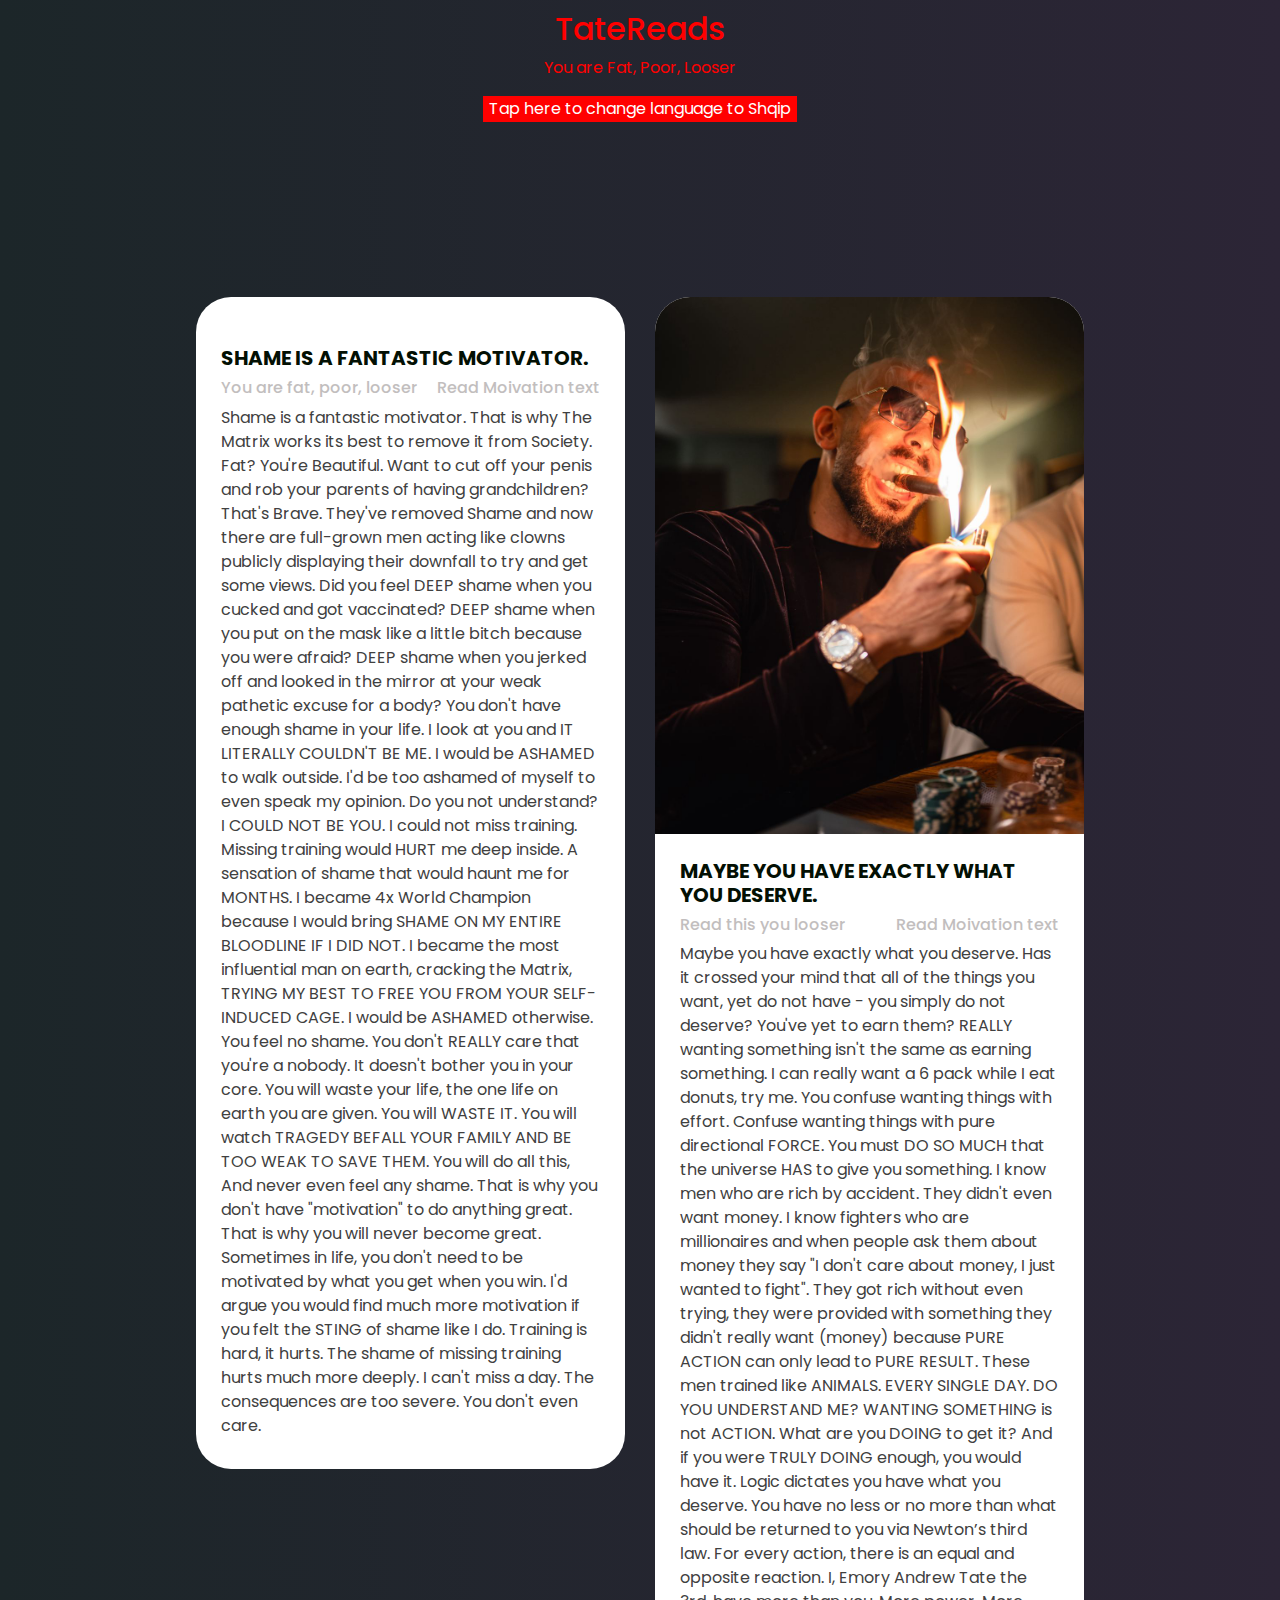
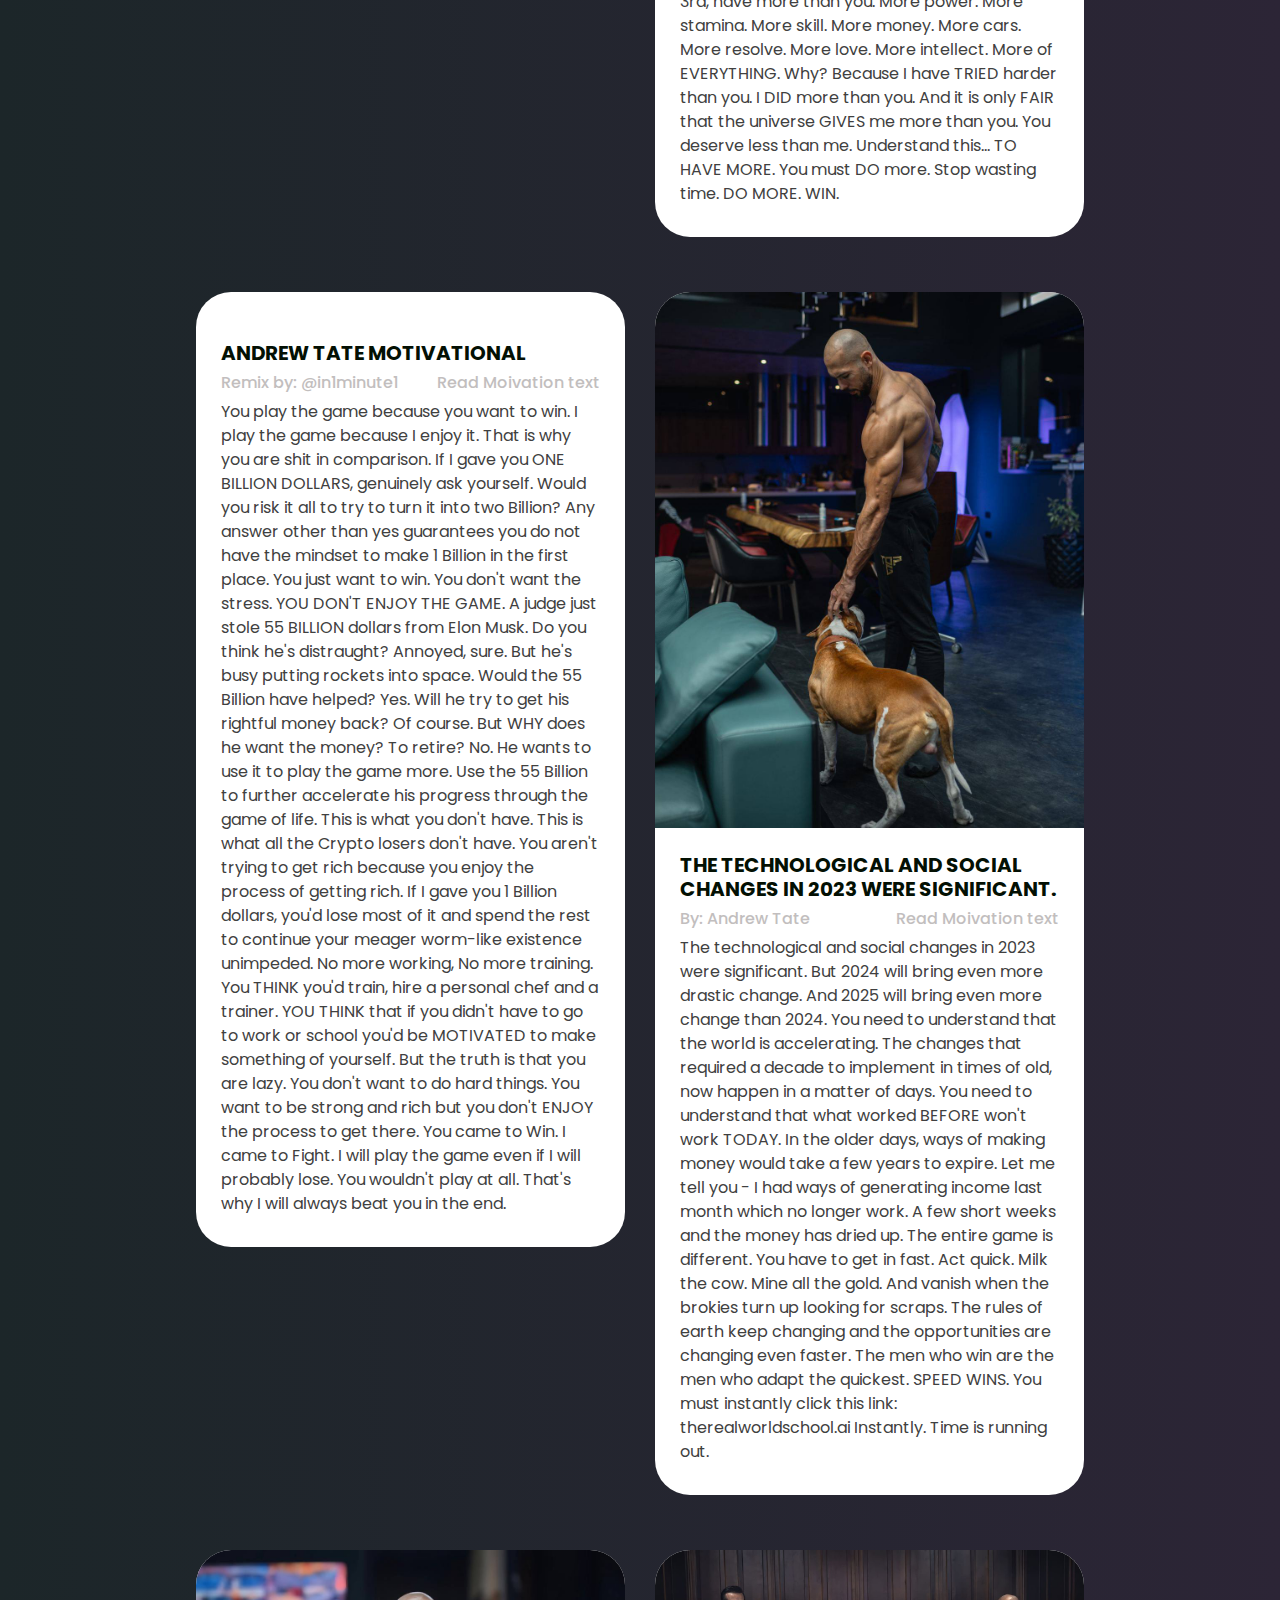
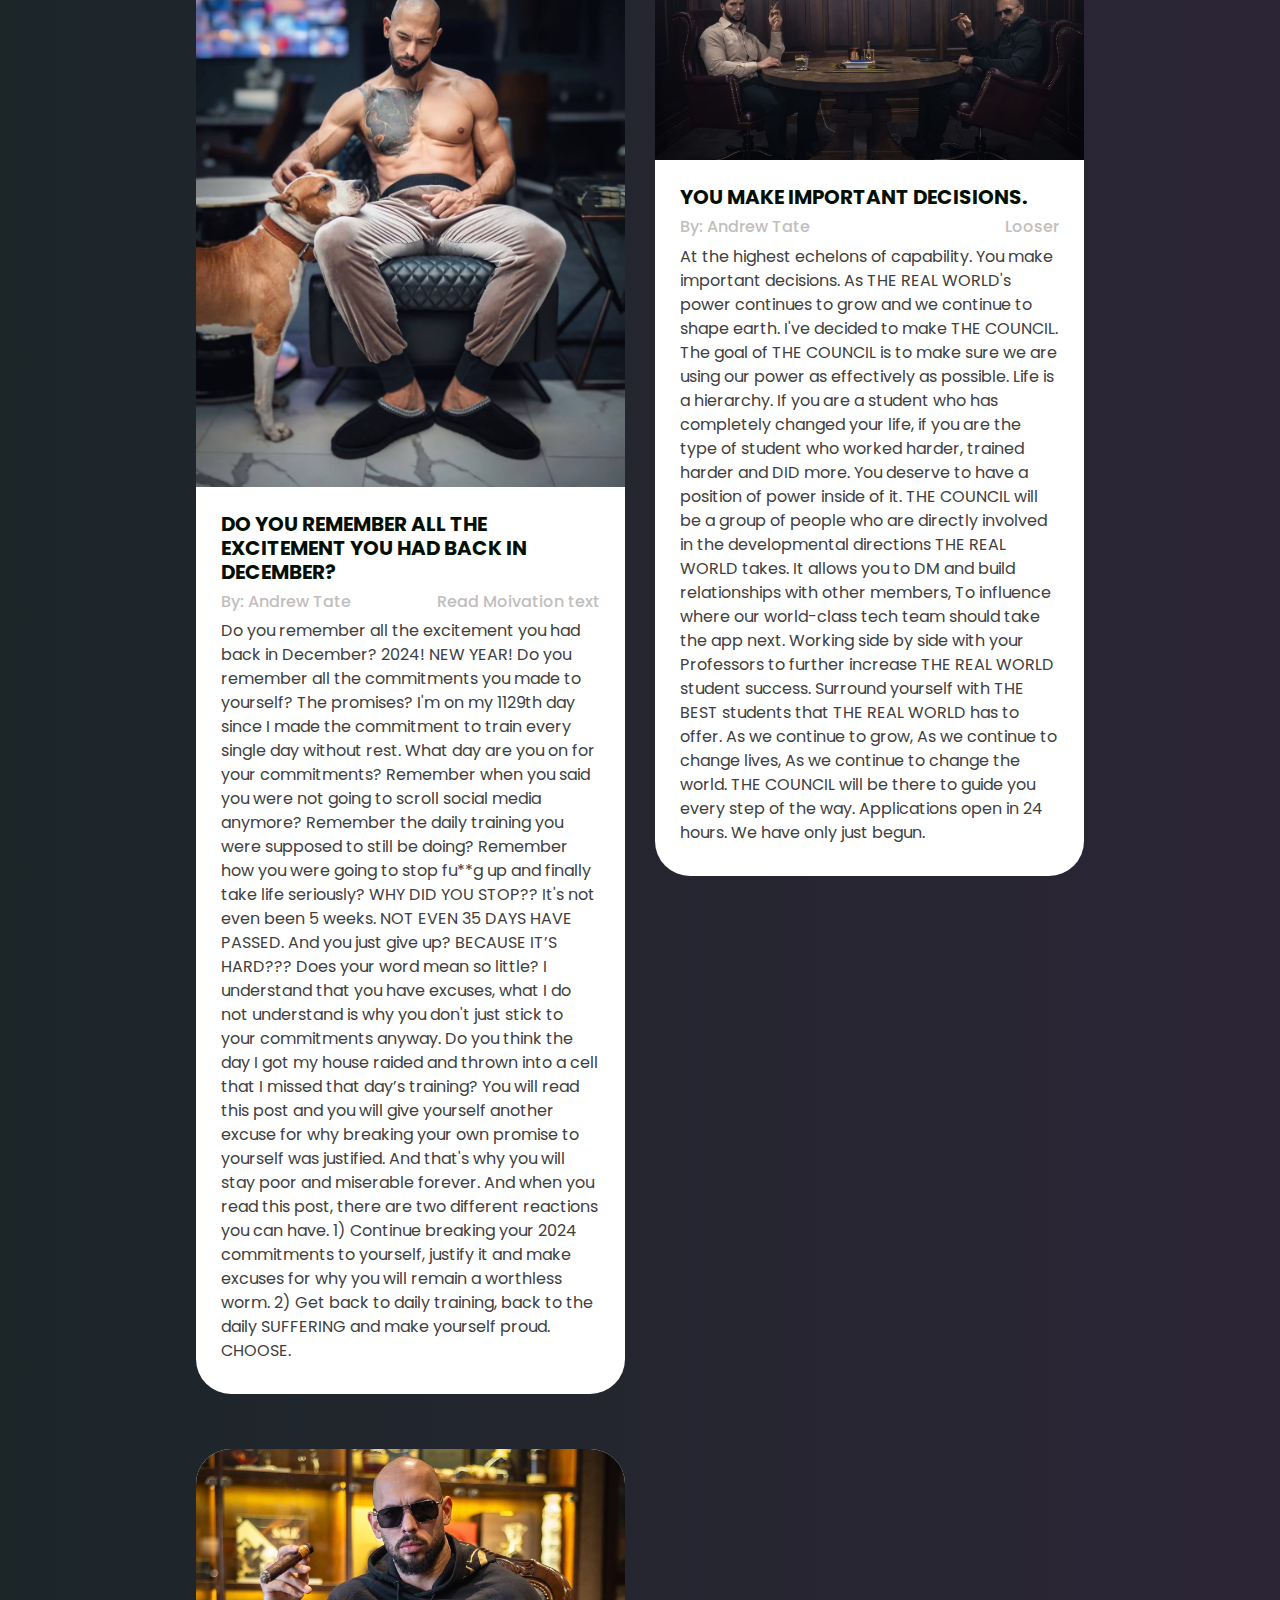
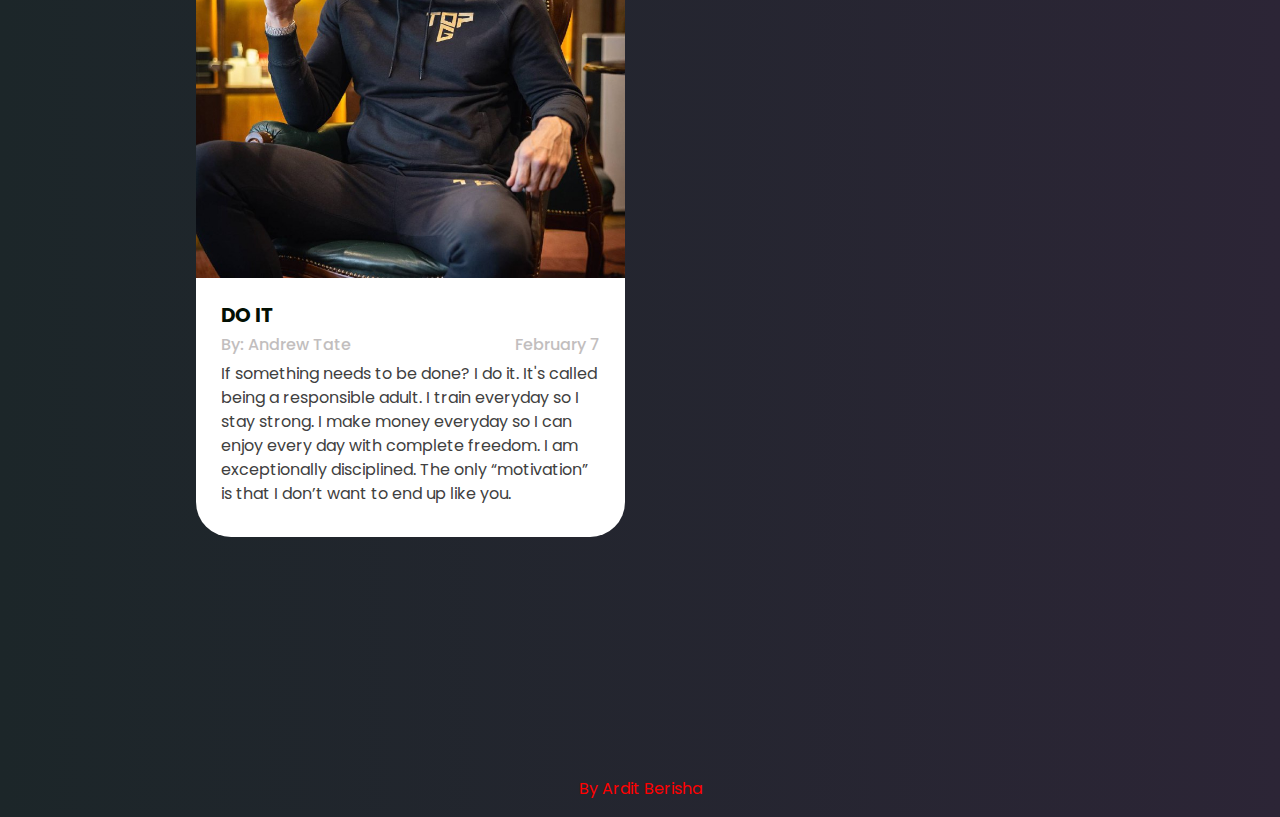
==== commit 4b8aaf94: "Update index.html" ====
--- a/index.html
+++ b/index.html
@@ -2,6 +2,8 @@
 <html lang="en">
 
 <head>
+  <script async src="https://pagead2.googlesyndication.com/pagead/js/adsbygoogle.js?client=ca-pub-5123558956931130"
+     crossorigin="anonymous"></script>
   <!-- Basic -->
   <meta charset="utf-8" />
   <meta http-equiv="X-UA-Compatible" content="IE=edge" />
@@ -27,6 +29,8 @@
 </head>
 
 <body class="sub_page">
+
+
   <div class="hero_area">
     <!-- header section strats -->
    
@@ -466,7 +470,7 @@
                       
                       Remember the daily training you were supposed to still be doing?
                       
-                      Remember how you were going to stop fucking up and finally take life seriously?
+                      Remember how you were going to stop fu**g up and finally take life seriously?
                       
                       WHY DID YOU STOP??
                       
